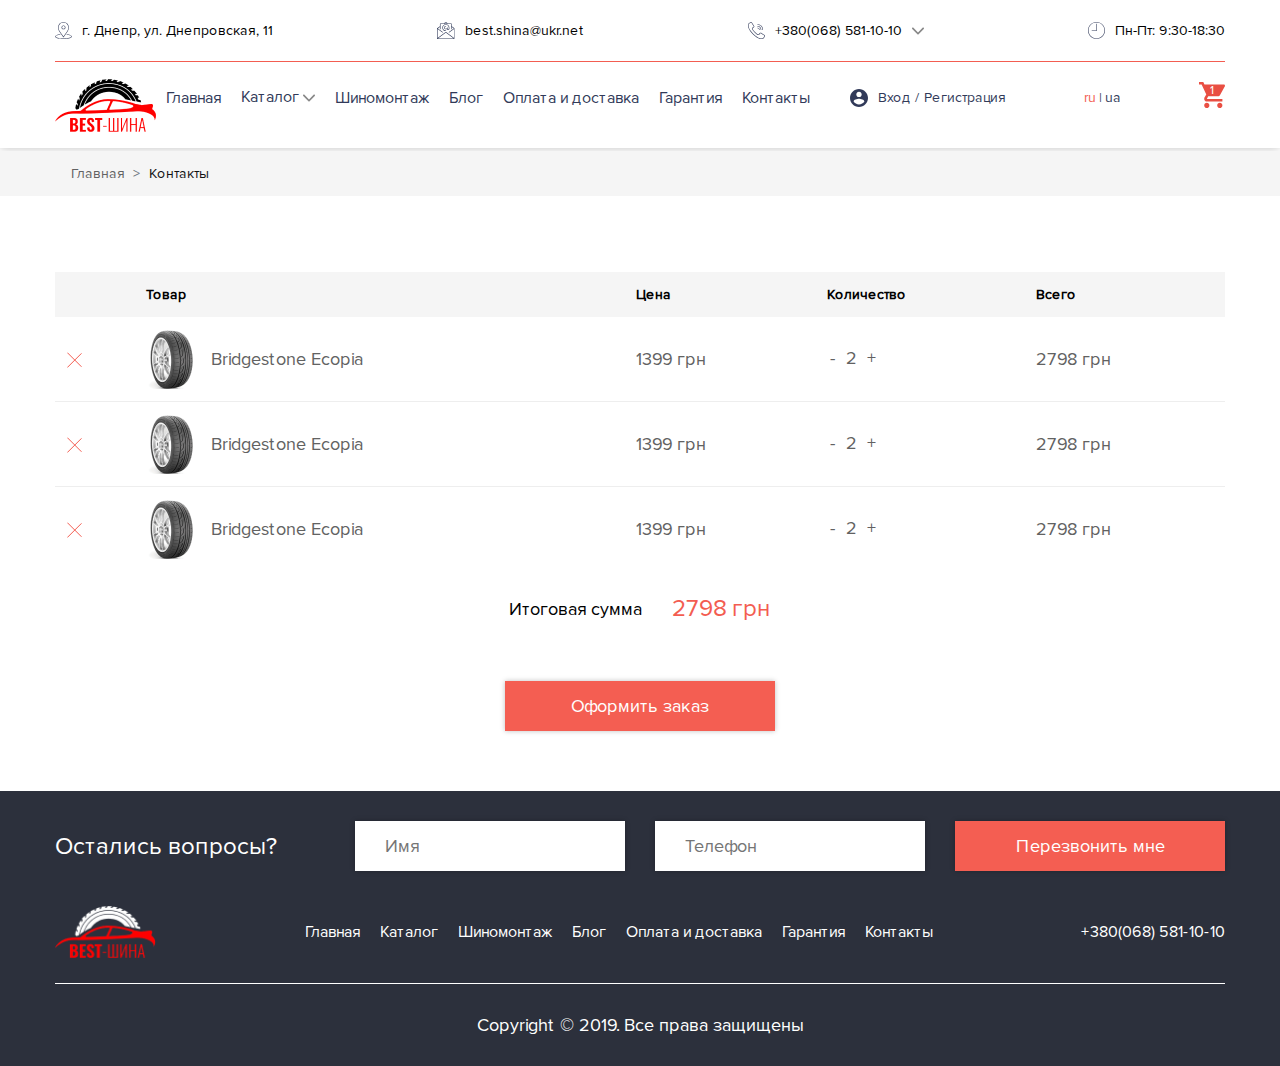
==== basket.html @ 65efb2e1 "basket" ====
<!DOCTYPE html>
<html lang="en">
<head>
    <meta charset="UTF-8">
    <meta name="viewport" content="width=device-width, initial-scale=1.0">
    <meta http-equiv="X-UA-Compatible" content="ie=edge">
    <title>Shinomontaj</title>
    <link rel="stylesheet" href="libs/bootstrap-4.2.1/css/bootstrap-reboot.min.css">
    <link rel="stylesheet" href="libs/bootstrap-4.2.1/css/bootstrap-grid.min.css">
    <link rel="stylesheet" href="libs/bootstrap-4.2.1/css/bootstrap.min.css">
    <link rel="stylesheet" href="css/fonts.css">
    <link rel="stylesheet" href="css/main.css">
</head>
<body>
    
    <header class="header">
        <div class="wrapper">
            <div class="header_container">
                <div class="header_container_upper">
                    <a class="header_container_upper_box tablet_hidden">
                        <img src="img/Иконки/placeholder.svg" alt="" class="header_container_upper_box_icon">
                        <p class="header_container_upper_box_text">г. Днепр, ул. Днепровская, 11</p>
                    </a>
                    <a class="header_container_upper_box">
                        <img src="img/Иконки/email.svg" alt="" class="header_container_upper_box_icon">
                        <p class="header_container_upper_box_text">best.shina@ukr.net</p>
                    </a>
                    <div class="header_container_upper_box">
                        <a class="header_container_upper_box_link">
                            <img src="img/Иконки/phone.svg" alt="" class="header_container_upper_box_icon">
                            <p class="header_container_upper_box_text">+380(068) 581-10-10</p>
                        </a>
                        <svg class="header_container_upper_box_arrow" width="12" height="8" viewBox="0 0 12 8" fill="none" xmlns="http://www.w3.org/2000/svg">
                            <path d="M5.40594 7.17441L0.246289 2.0146C-0.0820971 1.68638 -0.0820971 1.15421 0.246289 0.826148C0.574382 0.498054 1.10652 0.498054 1.43458 0.826148L6.00009 5.39178L10.5654 0.826281C10.8937 0.498187 11.4257 0.498187 11.7538 0.826281C12.0821 1.15437 12.0821 1.68651 11.7538 2.01474L6.5941 7.17454C6.42997 7.33859 6.2151 7.42052 6.00011 7.42052C5.78502 7.42052 5.56998 7.33843 5.40594 7.17441Z" fill="#888888"/>
                        </svg>
                        <div class="header_container_upper_box_dropdown">
                            <a class="header_container_upper_box_dropdown_item">+380(068) 581-10-10</a>
                        </div>
                    </div>
                    <a class="header_container_upper_box  tablet_hidden">
                        <img src="img/Иконки/time.svg" alt="" class="header_container_upper_box_icon">
                        <p class="header_container_upper_box_text">Пн-Пт: 9:30-18:30</p>
                    </a>
                </div>
                <div class="header_container_lower">
                    <div class="head-wrap">
                        <a href="/" class="header_container_lower_logo">
                            <img src="img/Лого/2.png" alt="" class="header_container_lower_link_logo_item">
                        </a>
                        <a href="#" class="header_container_lower_link">Главная</a>
                        <div class="header_container_lower_box relative_link">
                            <a href="#" class="header_container_lower_box_link">
                                Каталог
                                <svg class="header_container_lowew_box_arrow" width="12" height="8" viewBox="0 0 12 8" fill="none" xmlns="http://www.w3.org/2000/svg">
                                    <path d="M5.40594 7.17441L0.246289 2.0146C-0.0820971 1.68638 -0.0820971 1.15421 0.246289 0.826148C0.574382 0.498054 1.10652 0.498054 1.43458 0.826148L6.00009 5.39178L10.5654 0.826281C10.8937 0.498187 11.4257 0.498187 11.7538 0.826281C12.0821 1.15437 12.0821 1.68651 11.7538 2.01474L6.5941 7.17454C6.42997 7.33859 6.2151 7.42052 6.00011 7.42052C5.78502 7.42052 5.56998 7.33843 5.40594 7.17441Z" fill="#888888"/>
                                </svg>
                            </a>
                            
                            <div class="drowdown">
                                <a href="#" class="drowdown_item">Каталог 1</a>
                                <a href="#" class="drowdown_item">Каталог 2</a>
                            </div>
                        </div>
                        <a href="" class="header_container_lower_link">Шиномонтаж </a>
                        <a href="" class="header_container_lower_link">Блог</a>
                        <a href="" class="header_container_lower_link">Оплата и доставка </a>
                        <a href="" class="header_container_lower_link">Гарантия</a>
                        <a href="" class="header_container_lower_link">Контакты</a>
                        <div class="header_container_lower_auth">
                            <img src="img/Иконки/account.svg" alt="" class="header_container_lower_auth_icon">
                            <a href="#" class="header_container_lower_auth_link">Вход</a>
                            <span class="header_container_lower_auth_span">/</span>
                            <a href="#" class="header_container_lower_auth_link">Регистрация</a>
                        </div>
                    </div>
                    <div class="head-wrap head-wrap_lang">
                        <a href="#" class="header_container_lower_lang active">ru</a>
                        <span class="header_container_lower_span">|</span>
                        <a href="#" class="header_container_lower_lang">ua</a>
                    </div>
                    <a href="#" class="header_container_lower_basket">
                        <img src="img/Иконки/shopping-cart.svg" alt="" class="header_container_lower_basket_icon">
                        <p class="header_container_lower_basket_count">1</p>
                    </a>
                    <img src="img/Иконки/menu.png" alt="" class="header_container_lower_menu">
                </div>
            </div>
        </div>
    </header>


    <main id="basketPage">
            <section class="pagePath">
                    <div class="wrapper">
                        <nav aria-label="breadcrumb">
                            <ol class="breadcrumb">
                                <li class="breadcrumb-item"><a href="#">Главная</a></li>
                                <li class="breadcrumb-item active" aria-current="page">Контакты</li>
                            </ol>
                        </nav>
                    </div>
                </section>
        <section class="basket_section">
            <div class="wrapper">
                    <table class="table">
                    <thead>
                        <tr>
                            <th scope="col"></th>
                            <th scope="col">Товар</th>
                            <th scope="col">Цена</th>
                            <th scope="col">Количество</th>
                            <th scope="col">Всего</th>
                        </tr>
                    </thead>
                    <tbody>
                        <tr>
                            <th>
                                <svg class="removeGood" width="15" height="16" viewBox="0 0 15 16" fill="none" xmlns="http://www.w3.org/2000/svg">
                                <line x1="0.353553" y1="0.646447" x2="14.4957" y2="14.7886" stroke="#F35D51"/>
                                <line x1="14.4961" y1="1.35355" x2="0.353996" y2="15.4957" stroke="#F35D51"/>
                                </svg>
                            </th>
                            <td>
                                <div class="goodName">
                                    <img src="img/wheel.png" alt="" class="goodName_img">
                                    <p>Bridgestone Ecopia</p>
                                </div>
                            </td>
                            <td>1399 грн</td>
                            <td>
                                <div class="countGood">
                                    <span class="minusCount">-</span>
                                    <span>2</span>
                                    <span class="plusCount">+</span>
                                </div>
                            </td>
                            <td>2798 грн</td>
                        </tr>
                        <tr>
                            <th>
                                <svg class="removeGood" width="15" height="16" viewBox="0 0 15 16" fill="none" xmlns="http://www.w3.org/2000/svg">
                                <line x1="0.353553" y1="0.646447" x2="14.4957" y2="14.7886" stroke="#F35D51"/>
                                <line x1="14.4961" y1="1.35355" x2="0.353996" y2="15.4957" stroke="#F35D51"/>
                                </svg>
                            </th>
                            <td>
                                <div class="goodName">
                                    <img src="img/wheel.png" alt="" class="goodName_img">
                                    <p>Bridgestone Ecopia</p>
                                </div>
                            </td>
                            <td>1399 грн</td>
                            <td>
                                <div class="countGood">
                                    <span class="minusCount">-</span>
                                    <span>2</span>
                                    <span class="plusCount">+</span>
                                </div>
                            </td>
                            <td>2798 грн</td>
                        </tr>
                        <tr>
                            <th>
                                <svg class="removeGood" width="15" height="16" viewBox="0 0 15 16" fill="none" xmlns="http://www.w3.org/2000/svg">
                                <line x1="0.353553" y1="0.646447" x2="14.4957" y2="14.7886" stroke="#F35D51"/>
                                <line x1="14.4961" y1="1.35355" x2="0.353996" y2="15.4957" stroke="#F35D51"/>
                                </svg>
                            </th>
                            <td>
                                <div class="goodName">
                                    <img src="img/wheel.png" alt="" class="goodName_img">
                                    <p>Bridgestone Ecopia</p>
                                </div>
                            </td>
                            <td>1399 грн</td>
                            <td>
                                <div class="countGood">
                                    <span class="minusCount">-</span>
                                    <span>2</span>
                                    <span class="plusCount">+</span>
                                </div>
                            </td>
                            <td>2798 грн</td>
                        </tr>
                    </tbody>
                    </table>
                <div class="basket_section_total">
                    <p class="basket_section_total_text">Итоговая сумма</p>
                    <p class="basket_section_total_count">2798 грн</p>
                </div>
                <button class="basket_section_button">Оформить заказ</button>
            </div>
        </section>
    </main>




<footer class="footer">
        <div class="wrapper">
            <form class="footer_grid row">
                <div class="footer_grid_item col-12 col-md-6 col-lg-3">
                        <p class=" footer_grid_item_text">Остались вопросы?</p>
                </div>
                <div class="footer_grid_item col-12 col-md-6 col-lg-3">
                        <input type="text" class=" footer_grid_item_input" placeholder="Имя">
                </div>
                <div class="footer_grid_item col-12 col-md-6 col-lg-3">
                        <input type="text" class=" footer_grid_item_input" placeholder="Телефон">
                </div>
                <div class="footer_grid_item col-12 col-md-6 col-lg-3">
                        <button type="submit" class=" footer_grid_item_btn">Перезвонить мне</button>
                </div>
            </form>
            <div class="footer_nav">
                <a href="/" class="footer_nav_logo">
                    <img src="img/Лого/3.png" alt="" class="footer_nav_logo_icon">
                </a>
                <div class="footer_nav_list">
                    <a href="" class="footer_nav_list_item">Главная</a>
                    <a href="" class="footer_nav_list_item">Каталог</a>
                    <a href="" class="footer_nav_list_item">Шиномонтаж </a>
                    <a href="" class="footer_nav_list_item">Блог</a>
                    <a href="" class="footer_nav_list_item">Оплата и доставка </a>
                    <a href="" class="footer_nav_list_item">Гарантия</a>
                    <a href="" class="footer_nav_list_item">Контакты</a>
                </div>
                <a href="#" class="footer_nav_tel">+380(068) 581-10-10</a>
            </div>
            <p class="footer_copyright">Copyright © 2019. Все права защищены</p>
        </div>
    </footer>
    <script src="libs/jquery-3.3.1/jquery.min.js"></script>
    <script src="libs/bootstrap-4.2.1/js/bootstrap.bundle.min.js"></script>
    <script src="libs/bootstrap-4.2.1/js/bootstrap.min.js"></script>
    <script src="js/main.js"></script>
    </body>
    </html>
---- css/fonts.css ----
@font-face {
    font-family: "Proxima Nova";
    src: url("../fonts/ProximaNova-Regular.ttf") format("truetype");
    font-style: normal;
    font-weight: normal;
}

@font-face {
    font-family: "Proxima Nova Light";
    src: url("../fonts/ProximaNova-Light.ttf") format("truetype");
    font-style: normal;
    font-weight: normal;
}

@font-face {
    font-family: "Proxima Nova Semibold";
    src: url("../fonts/ProximaNova-Semibold.ttf") format("truetype");
    font-style: normal;
    font-weight: normal;
}

@font-face {
    font-family: "Proxima Nova Bold";
    src: url("../fonts/ProximaNova-Bold.ttf") format("truetype");
    font-style: normal;
    font-weight: normal;
}

@font-face {
    font-family: "Proxima Nova ExtraBold";
    src: url("../fonts/ProximaNova-Extrabld.ttf") format("truetype");
    font-style: normal;
    font-weight: normal;
}
---- css/main.css ----
html,
body {
  font-family: "Proxima Nova";
  margin: 0;
  padding: 0;
  overflow-x: hidden;
}

h1,
h2,
h3,
h4,
h5,
h6,
ul,
li,
a,
div,
p {
  margin: 0;
  padding: 0;
  font-family: "Proxima Nova";
  font-size: 14px;
  color: #000;
  font-weight: normal;
  list-style: none;
  text-decoration: none;
}

.wrapper {
  max-width: 1200px;
  margin: 0 auto;
  padding: 0 15px;
  -webkit-box-sizing: border-box;
          box-sizing: border-box;
}

a {
  cursor: pointer;
}

* {
  outline: none;
}

header.header {
  -webkit-box-shadow: 0px 0px 10px rgba(0, 0, 0, 0.25);
          box-shadow: 0px 0px 10px rgba(0, 0, 0, 0.25);
}

header.header .header_container_upper {
  display: -webkit-box;
  display: -ms-flexbox;
  display: flex;
  width: 100%;
  -webkit-box-align: center;
      -ms-flex-align: center;
          align-items: center;
  -webkit-box-pack: justify;
      -ms-flex-pack: justify;
          justify-content: space-between;
  padding: 15px 0;
  border-bottom: 0.5px solid #F35D51;
}

header.header .header_container_upper_box {
  display: -webkit-box;
  display: -ms-flexbox;
  display: flex;
  background: transparent;
  -webkit-box-align: center;
      -ms-flex-align: center;
          align-items: center;
  position: relative;
  padding: 5px 0;
}

header.header .header_container_upper_box_icon {
  margin-right: 10px;
}

header.header .header_container_upper_box_arrow {
  margin-left: 10px;
  cursor: pointer;
}

header.header .header_container_upper_box_link {
  display: -webkit-box;
  display: -ms-flexbox;
  display: flex;
  -webkit-box-align: center;
      -ms-flex-align: center;
          align-items: center;
}

header.header .header_container_upper_box_dropdown {
  position: absolute;
  top: 100%;
  left: 0;
  padding: 10px;
  -webkit-box-sizing: border-box;
          box-sizing: border-box;
  background: #fff;
  border-radius: 3px;
  border: 1px solid #ccc;
  opacity: 0;
  visibility: hidden;
  min-width: 200px;
  z-index: 99;
}

header.header .header_container_upper_box_dropdown.active {
  opacity: 1;
  visibility: visible;
  -webkit-transition: all .4s ease-out;
  transition: all .4s ease-out;
}

header.header .header_container_upper_box_dropdown_item {
  margin-left: 25px;
  font-family: "Proxima Nova";
  line-height: normal;
  font-size: 16px;
  color: #313A59;
}

header.header .header_container_lower {
  display: -webkit-box;
  display: -ms-flexbox;
  display: flex;
  -webkit-box-pack: justify;
      -ms-flex-pack: justify;
          justify-content: space-between;
  -webkit-box-align: center;
      -ms-flex-align: center;
          align-items: center;
}

header.header .header_container_lower .header_container_lower_menu {
  display: none;
}

header.header .header_container_lower .head-wrap {
  display: -webkit-box;
  display: -ms-flexbox;
  display: flex;
  -webkit-box-align: center;
      -ms-flex-align: center;
          align-items: center;
}

header.header .header_container_lower .head-wrap_lang {
  margin: 25px 0 40px 0;
}

header.header .header_container_lower_box {
  padding: 25px 10px 40px 10px;
  -webkit-transition: all .2s ease-out;
  transition: all .2s ease-out;
}

header.header .header_container_lower_box:hover {
  background: #F35D51;
}

header.header .header_container_lower_box:hover .header_container_lower_box_link {
  text-decoration: none;
  color: #fff;
}

header.header .header_container_lower_box:hover .header_container_lowew_box_arrow path {
  fill: #fff;
}

header.header .header_container_lower_box_link {
  font-family: "Proxima Nova";
  line-height: normal;
  font-size: 16px;
  height: 100%;
  color: #313A59;
  -webkit-transition: all .2s ease-out;
  transition: all .2s ease-out;
}

header.header .header_container_lower_box_arrow {
  -webkit-transition: all .2s ease-out;
  transition: all .2s ease-out;
}

header.header .header_container_lower_box.relative_link {
  position: relative;
}

header.header .header_container_lower_box .drowdown {
  position: absolute;
  top: 50px;
  left: 0;
  padding: 10px;
  -webkit-box-sizing: border-box;
          box-sizing: border-box;
  background: #fff;
  border-radius: 3px;
  border: 1px solid #ccc;
  opacity: 0;
  visibility: hidden;
  min-width: 100px;
  z-index: 999;
}

header.header .header_container_lower_box .drowdown.active {
  opacity: 1;
  visibility: visible;
  -webkit-transition: all .4s ease-out;
  transition: all .4s ease-out;
}

header.header .header_container_lower_box .drowdown_item {
  font-family: "Proxima Nova";
  line-height: normal;
  font-size: 16px;
  color: #313A59;
}

header.header .header_container_lower_link {
  padding: 25px 10px 40px 10px;
  font-family: "Proxima Nova";
  line-height: normal;
  font-size: 16px;
  -webkit-transition: all .2s ease-out;
  transition: all .2s ease-out;
  color: #313A59;
}

header.header .header_container_lower_link:hover {
  background: #F35D51;
  text-decoration: none;
  color: #fff;
}

header.header .header_container_lower_auth {
  margin: 25px 0 40px 0;
  margin-left: 30px;
  display: -webkit-box;
  display: -ms-flexbox;
  display: flex;
  -webkit-box-align: center;
      -ms-flex-align: center;
          align-items: center;
}

header.header .header_container_lower_auth_icon {
  margin-right: 10px;
}

header.header .header_container_lower_auth_link {
  font-family: "Proxima Nova";
  line-height: normal;
  font-size: 14px;
  color: #313A59;
}

header.header .header_container_lower_auth_span {
  font-family: "Proxima Nova";
  line-height: normal;
  font-size: 14px;
  margin: 0 5px;
  color: #313A59;
}

header.header .header_container_lower_lang {
  font-family: "Proxima Nova";
  line-height: normal;
  font-size: 14px;
  color: #313A59;
}

header.header .header_container_lower_lang.active {
  color: #F35D51;
}

header.header .header_container_lower_span {
  font-family: "Proxima Nova";
  line-height: normal;
  font-size: 14px;
  margin: 0 3px;
  color: #313A59;
}

header.header .header_container_lower_basket {
  margin: 20px 0 40px 0;
  position: relative;
}

header.header .header_container_lower_basket_count {
  position: absolute;
  top: 1px;
  left: 50%;
  -webkit-transform: translateX(-50%);
          transform: translateX(-50%);
  font-family: "Proxima Nova";
  line-height: normal;
  font-size: 12px;
  color: #FFFFFF;
}

footer.footer {
  background: #2C303C;
}

footer.footer .footer_grid {
  padding: 30px 0 10px 0;
}

footer.footer .footer_grid_item {
  display: -webkit-box;
  display: -ms-flexbox;
  display: flex;
  -webkit-box-align: center;
      -ms-flex-align: center;
          align-items: center;
  margin-bottom: 20px;
}

footer.footer .footer_grid_item_text {
  font-family: "Proxima Nova";
  line-height: normal;
  font-size: 24px;
  color: #FFFFFF;
}

footer.footer .footer_grid_item_input {
  font-family: "Proxima Nova";
  line-height: normal;
  font-size: 18px;
  padding: 14px 30px;
  color: #888888;
  -webkit-box-sizing: border-box;
          box-sizing: border-box;
  background: #FFFFFF;
  -webkit-box-shadow: 0px 0px 5px rgba(0, 0, 0, 0.25);
          box-shadow: 0px 0px 5px rgba(0, 0, 0, 0.25);
  border: none;
  width: 100%;
}

footer.footer .footer_grid_item_btn {
  font-family: "Proxima Nova";
  line-height: normal;
  font-size: 18px;
  text-align: center;
  padding: 14px 30px;
  -webkit-box-sizing: border-box;
          box-sizing: border-box;
  color: #FFFFFF;
  background: #F45E52;
  -webkit-box-shadow: 0px 0px 5px rgba(0, 0, 0, 0.25);
          box-shadow: 0px 0px 5px rgba(0, 0, 0, 0.25);
  border: none;
  cursor: pointer;
  width: 100%;
}

footer.footer .footer_nav {
  display: -webkit-box;
  display: -ms-flexbox;
  display: flex;
  -webkit-box-align: center;
      -ms-flex-align: center;
          align-items: center;
  -webkit-box-pack: justify;
      -ms-flex-pack: justify;
          justify-content: space-between;
  width: 100%;
  padding-top: 5px;
  padding-bottom: 25px;
  border-bottom: 0.5px solid #FFFFFF;
  -ms-flex-wrap: wrap;
      flex-wrap: wrap;
}

footer.footer .footer_nav_logo_icon {
  max-width: 101px;
  width: 100%;
}

footer.footer .footer_nav_list {
  display: -webkit-box;
  display: -ms-flexbox;
  display: flex;
  -webkit-box-align: center;
      -ms-flex-align: center;
          align-items: center;
}

footer.footer .footer_nav_list_item {
  font-family: "Proxima Nova";
  line-height: normal;
  font-size: 16px;
  margin: 0 10px;
  color: #FFFFFF;
}

footer.footer .footer_nav_tel {
  font-family: "Proxima Nova";
  line-height: normal;
  font-size: 16px;
  color: #FFFFFF;
}

footer.footer .footer_copyright {
  padding: 30px 0;
  font-family: "Proxima Nova";
  line-height: normal;
  font-size: 18px;
  text-align: center;
  color: #FFFFFF;
}

section.pagePath {
  background: #F5F5F5;
  margin-top: 3px;
}

section.pagePath .breadcrumb {
  background: transparent;
}

section.pagePath .breadcrumb-item a {
  font-family: "Proxima Nova";
  line-height: normal;
  font-size: 14px;
  color: #626262;
}

section.pagePath .breadcrumb-item a:hover {
  text-decoration: none;
  color: #626262;
}

section.pagePath .breadcrumb .breadcrumb-item.active {
  color: #111;
}

section.pagePath .breadcrumb .breadcrumb-item + .breadcrumb-item::before {
  content: '>';
}

section.garantySection {
  padding: 60px 0;
}

section.garantySection .garanty_container_title {
  font-family: "Proxima Nova";
  line-height: normal;
  font-size: 36px;
  text-align: center;
  text-align: center;
  color: #313A59;
  margin-bottom: 30px;
}

section.garantySection .garanty_container_text {
  font-family: "Proxima Nova";
  line-height: normal;
  font-size: 18px;
  color: #626262;
  margin-bottom: 50px;
}

section.garantySection .garanty_container_subtitle {
  font-family: "Proxima Nova";
  line-height: normal;
  font-size: 24px;
  text-align: center;
  text-align: center;
  color: #313A59;
  max-width: 1100px;
  margin-bottom: 25px;
}

section.garantySection .garanty_container_grid_item {
  display: -webkit-box;
  display: -ms-flexbox;
  display: flex;
  -webkit-box-orient: vertical;
  -webkit-box-direction: normal;
      -ms-flex-direction: column;
          flex-direction: column;
  -webkit-box-align: center;
      -ms-flex-align: center;
          align-items: center;
  padding-top: 10px;
  padding-bottom: 10px;
  -webkit-transition: all .2s ease-out;
  transition: all .2s ease-out;
}

section.garantySection .garanty_container_grid_item_icon {
  margin-bottom: 30px;
}

section.garantySection .garanty_container_grid_item_icon path {
  -webkit-transition: all .2s ease-out;
  transition: all .2s ease-out;
}

section.garantySection .garanty_container_grid_item_text {
  line-height: normal;
  font-size: 18px;
  text-align: center;
  color: #313A59;
}

section.garantySection .garanty_container_grid_item:hover {
  -webkit-box-shadow: 0px 0px 10px rgba(0, 0, 0, 0.25);
          box-shadow: 0px 0px 10px rgba(0, 0, 0, 0.25);
}

section.garantySection .garanty_container_grid_item:hover .garanty_container_grid_item_icon path {
  fill: #F35D51;
}

section.blogSection {
  padding: 60px 0;
}

section.blogSection .blogSection_title {
  font-family: "Proxima Nova";
  line-height: normal;
  font-size: 36px;
  text-align: center;
  margin-bottom: 60px;
  color: #313A59;
}

section.blogSection .blog_container_box {
  display: -webkit-box;
  display: -ms-flexbox;
  display: flex;
  -webkit-box-align: center;
      -ms-flex-align: center;
          align-items: center;
  margin-bottom: 30px;
}

section.blogSection .blog_container_box:hover .blog_container_box_item {
  -webkit-box-shadow: 0px 0px 10px rgba(0, 0, 0, 0.25);
          box-shadow: 0px 0px 10px rgba(0, 0, 0, 0.25);
}

section.blogSection .blog_container_box_img {
  width: 45%;
}

section.blogSection .blog_container_box_item {
  padding-left: 30px;
  padding-right: 30px;
  min-height: 100%;
  display: -webkit-box;
  display: -ms-flexbox;
  display: flex;
  -webkit-box-orient: vertical;
  -webkit-box-direction: normal;
      -ms-flex-direction: column;
          flex-direction: column;
  -webkit-box-align: center;
      -ms-flex-align: center;
          align-items: center;
  -webkit-box-pack: center;
      -ms-flex-pack: center;
          justify-content: center;
  -webkit-transition: all .3s ease-out;
  transition: all .3s ease-out;
}

section.blogSection .blog_container_box_item_title {
  font-family: "Proxima Nova";
  line-height: normal;
  font-size: 18px;
  margin-bottom: 10px;
  color: #313A59;
}

section.blogSection .blog_container_box_item_text {
  font-family: "Proxima Nova";
  line-height: normal;
  font-size: 14px;
  color: #626262;
}

section.blogSection .blog_pagination {
  width: 100%;
  display: -webkit-box;
  display: -ms-flexbox;
  display: flex;
  -webkit-box-pack: center;
      -ms-flex-pack: center;
          justify-content: center;
}

section.blogSection .blog_pagination_item {
  font-family: "Proxima Nova";
  line-height: normal;
  font-size: 18px;
  margin: 0 2px;
  color: #313A59;
}

section.blogSection .blog_pagination_item.currentPage {
  font-family: "Proxima Nova Semibold";
}

section.shin_advantages {
  padding: 60px 0;
}

section.shin_advantages .advantages_title {
  font-family: "Proxima Nova";
  line-height: normal;
  font-size: 36px;
  text-align: center;
  color: #313A59;
  max-width: 900px;
  width: 100%;
  margin: 0 auto;
  margin-bottom: 30px;
}

section.shin_advantages .advantages_container_box {
  -webkit-transition: all .3s ease-out;
  transition: all .3s ease-out;
  padding: 0;
  border-radius: 0px 38px 0px 0px;
}

section.shin_advantages .advantages_container_box:hover {
  -webkit-box-shadow: 0px 0px 10px rgba(0, 0, 0, 0.25);
          box-shadow: 0px 0px 10px rgba(0, 0, 0, 0.25);
  border-radius: 0px 38px 0px 0px;
}

section.shin_advantages .advantages_container_box:hover .advantages_container_box_item {
  background: #F35D51;
  border-radius: 0px 38px 0px 0px;
}

section.shin_advantages .advantages_container_box:hover .advantages_container_box_icon path {
  fill: #fff;
}

section.shin_advantages .advantages_container_box_item {
  width: 100%;
  display: -webkit-box;
  display: -ms-flexbox;
  display: flex;
  -webkit-box-pack: center;
      -ms-flex-pack: center;
          justify-content: center;
  padding: 10px 15px;
  -webkit-box-sizing: border-box;
          box-sizing: border-box;
  border-radius: 0px 38px 0px 0px;
  -webkit-transition: all .3s ease-out;
  transition: all .3s ease-out;
}

section.shin_advantages .advantages_container_box_icon {
  width: 68px;
}

section.shin_advantages .advantages_container_box_icon path {
  -webkit-transition: all .1s ease-in-out;
  transition: all .1s ease-in-out;
}

section.shin_advantages .advantages_container_box_text {
  width: 100%;
  display: -webkit-box;
  display: -ms-flexbox;
  display: flex;
  -webkit-box-pack: center;
      -ms-flex-pack: center;
          justify-content: center;
  padding: 20px 15px 30px 15px;
  -webkit-box-sizing: border-box;
          box-sizing: border-box;
}

section.shin_advantages .advantages_container_box_text p {
  text-align: center;
  font-family: "Proxima Nova";
  line-height: normal;
  font-size: 24px;
  text-align: center;
  color: #626262;
}

section.note_form {
  padding: 60px 0 40px;
  background-size: cover;
  background-repeat: no-repeat;
  background-position: center;
}

section.note_form .note_form_title {
  font-family: "Proxima Nova";
  line-height: normal;
  font-size: 36px;
  text-align: center;
  margin-bottom: 30px;
  color: #FFFFFF;
}

section.note_form .note_form_container_item {
  font-family: "Proxima Nova";
  line-height: normal;
  font-size: 18px;
  padding: 14px 30px;
  -webkit-box-sizing: border-box;
          box-sizing: border-box;
  width: 100%;
  margin-bottom: 20px;
  color: #888888;
}

section.note_form .note_form_container_item_input {
  outline: none;
  border: none;
}

section.note_form .note_form_container_item_btn {
  color: #FFFFFF;
  background: #F45E52;
  -webkit-box-shadow: 0px 0px 5px rgba(0, 0, 0, 0.25);
          box-shadow: 0px 0px 5px rgba(0, 0, 0, 0.25);
  border: none;
  cursor: pointer;
}

section.price_section {
  padding: 60px 0;
}

section.price_section .price_title {
  font-family: "Proxima Nova";
  line-height: normal;
  font-size: 36px;
  text-align: center;
  margin-bottom: 15px;
  color: #313A59;
}

section.price_section .price_subtitle {
  font-family: "Proxima Nova";
  line-height: normal;
  font-size: 24px;
  text-align: center;
  margin-bottom: 30px;
  color: #626262;
}

section.price_section .price_container_item {
  cursor: pointer;
  margin-bottom: 30px;
}

section.price_section .price_container_item:hover .price_container_item_table {
  -webkit-box-shadow: 0px 0px 10px rgba(0, 0, 0, 0.25);
          box-shadow: 0px 0px 10px rgba(0, 0, 0, 0.25);
}

section.price_section .price_container_item_header {
  padding: 10px 15px;
  width: 100%;
  background: #313A59;
}

section.price_section .price_container_item_header_text {
  font-family: "Proxima Nova";
  line-height: normal;
  font-size: 18px;
  text-align: center;
  color: #FFFFFF;
}

section.price_section .price_container_item .table td, section.price_section .price_container_item .table th {
  border: none;
  padding: 0 30px;
}

section.price_section .price_container_item_table {
  padding: 10px 15px;
  -webkit-transition: all .3s ease-out;
  transition: all .3s ease-out;
}

section.price_section .price_container_item_table thead {
  background: #F5F5F5;
}

section.price_section .price_container_item_table thead th {
  padding: 10px 30px !important;
}

section.price_section .price_container_item_table th, section.price_section .price_container_item_table td {
  font-family: "Proxima Nova";
  line-height: 33px;
  font-size: 15px;
  color: #626262;
}

section.price_section .price_container_desc {
  font-family: "Proxima Nova";
  line-height: normal;
  font-size: 18px;
  color: #313A59;
}

section.price_section .price_container_item .table .al-right {
  text-align: right;
}

section.post_section {
  padding: 60px 0;
}

section.post_section .post_title {
  font-family: "Proxima Nova";
  line-height: normal;
  font-size: 36px;
  text-align: center;
  margin-bottom: 50px;
  color: #313A59;
}

section.post_section .post_icons {
  -ms-flex-pack: distribute;
      justify-content: space-around;
}

section.post_section .post_icons_item {
  margin-bottom: 20px;
}

section.post_section .post_icons_item_image {
  width: 100%;
}

section.post_section .post_container {
  margin-bottom: 30px;
}

section.post_section .post_container_title {
  font-family: "Proxima Nova";
  line-height: normal;
  font-size: 24px;
  margin-bottom: 5px;
  color: #313A59;
}

section.post_section .post_container_subtitle {
  font-family: "Proxima Nova";
  line-height: normal;
  font-size: 19px;
  margin-bottom: 5px;
  color: #313A59;
}

section.post_section .post_container_text {
  font-family: "Proxima Nova";
  line-height: normal;
  font-size: 16px;
  color: #313A59;
}

section.post_section .post_container_list {
  display: -webkit-box;
  display: -ms-flexbox;
  display: flex;
  -webkit-box-orient: vertical;
  -webkit-box-direction: normal;
      -ms-flex-direction: column;
          flex-direction: column;
  margin: 10px 0;
}

section.post_section .post_container_list_item {
  position: relative;
  margin: 10px 0;
  font-family: "Proxima Nova";
  line-height: normal;
  font-size: 16px;
  margin-left: 30px;
  color: #313A59;
}

section.post_section .post_container_list_item::before {
  content: '';
  position: absolute;
  top: 3px;
  left: -30px;
  width: 12px;
  height: 12px;
  border-radius: 100%;
  background: #E16359;
}

section.basket_section {
  padding: 60px 0;
  overflow: auto;
}

section.basket_section .table td, section.basket_section .table th {
  border: none;
}

section.basket_section .table thead {
  background: #F5F5F5;
}

section.basket_section .table thead tr th {
  border: none;
}

section.basket_section .table tbody tr {
  border-bottom: 1px solid #eee;
}

section.basket_section .table tbody tr:last-child {
  border: none;
}

section.basket_section .table tbody tr th {
  vertical-align: middle;
  font-family: "Proxima Nova";
  line-height: 33px;
  font-size: 18px;
  color: #626262;
}

section.basket_section .table tbody tr th .removeGood {
  cursor: pointer;
}

section.basket_section .table tbody tr td {
  vertical-align: middle;
  font-family: "Proxima Nova";
  line-height: 33px;
  font-size: 18px;
  color: #626262;
}

section.basket_section .table tbody tr td .goodName {
  display: -webkit-box;
  display: -ms-flexbox;
  display: flex;
  -webkit-box-align: center;
      -ms-flex-align: center;
          align-items: center;
}

section.basket_section .table tbody tr td .goodName_img {
  max-width: 50px;
  margin-right: 15px;
}

section.basket_section .table tbody tr td .goodName p {
  font-family: "Proxima Nova";
  line-height: 33px;
  font-size: 18px;
  color: #626262;
}

section.basket_section .table tbody tr td .countGood span {
  margin: 0 3px;
  font-family: "Proxima Nova";
  line-height: 33px;
  font-size: 18px;
  color: #626262;
}

section.basket_section .table tbody tr td .countGood span.minusCount {
  cursor: pointer;
}

section.basket_section .table tbody tr td .countGood span.plusCount {
  cursor: pointer;
}

section.basket_section .basket_section_total {
  display: -webkit-box;
  display: -ms-flexbox;
  display: flex;
  -webkit-box-align: center;
      -ms-flex-align: center;
          align-items: center;
  -webkit-box-pack: center;
      -ms-flex-pack: center;
          justify-content: center;
  width: 100%;
  margin-bottom: 50px;
}

section.basket_section .basket_section_total_text {
  font-family: "Proxima Nova";
  line-height: 33px;
  font-size: 18px;
  margin-right: 30px;
  color: #000000;
}

section.basket_section .basket_section_total_count {
  font-family: "Proxima Nova";
  line-height: 44px;
  font-size: 24px;
  color: #F35D51;
}

section.basket_section .basket_section_button {
  font-family: "Proxima Nova";
  line-height: normal;
  font-size: 18px;
  text-align: center;
  width: 270px;
  display: -webkit-box;
  display: -ms-flexbox;
  display: flex;
  -webkit-box-pack: center;
      -ms-flex-pack: center;
          justify-content: center;
  -webkit-box-align: center;
      -ms-flex-align: center;
          align-items: center;
  color: #FFFFFF;
  background: #F45E52;
  border: none;
  padding: 14px;
  -webkit-box-sizing: border-box;
          box-sizing: border-box;
  margin: 0 auto;
  cursor: pointer;
  -webkit-box-shadow: 0px 0px 5px rgba(0, 0, 0, 0.25);
          box-shadow: 0px 0px 5px rgba(0, 0, 0, 0.25);
}

@media screen and (max-width: 1100px) {
  header.header .header_container_lower_link {
    padding-left: 5px;
    padding-right: 5px;
  }
  header.header .header_container_lower_box {
    padding-left: 5px;
    padding-right: 5px;
  }
  header.header .header_container_lower_auth {
    margin-left: 5px;
    margin-right: 5px;
  }
}

@media screen and (max-width: 991px) {
  .header_container_lower_menu {
    display: block;
    width: 30px;
  }
  header.header .header_container_lower_link {
    display: none;
  }
  header.header .header_container_lower_box.relative_link {
    display: none;
  }
  header.header .header_container_lower_auth {
    margin: 0 5px;
    margin-left: 10vw;
  }
  header.header .header_container_lower_basket {
    margin: 0 5px;
  }
  header.header .header_container_lower .head-wrap_lang {
    margin: 0 5px;
  }
  header.header .header_container_lower {
    padding: 10px 0;
  }
  footer.footer .footer_nav_list_item {
    margin-bottom: 10px;
  }
  footer.footer .footer_nav_logo_icon {
    margin-bottom: 10px;
  }
}

@media screen and (max-width: 768px) {
  header.header .header_container_upper_box.tablet_hidden {
    display: none;
  }
  header.header .header_container_upper_box_dropdown {
    left: unset;
    right: 0;
  }
  section.shin_advantages .advantages_title {
    font-size: 24px;
  }
  section.shin_advantages .advantages_container_box_text p {
    font-size: 18px;
  }
}

@media screen and (max-width: 700px) {
  footer.footer .footer_nav_list {
    -ms-flex-wrap: wrap;
        flex-wrap: wrap;
  }
}

@media screen and (max-width: 500px) {
  header.header .header_container_lower_auth {
    margin-left: 5px;
  }
  section.blogSection .blog_container_box {
    -webkit-box-orient: vertical;
    -webkit-box-direction: normal;
        -ms-flex-direction: column;
            flex-direction: column;
  }
  section.blogSection .blog_container_box_img {
    width: 100%;
  }
  section.blogSection .blog_container_box_item {
    min-height: unset;
    padding: 0;
    margin-top: 20px;
    padding-bottom: 20px;
    border-bottom: 1px solid #eee;
  }
}

@media screen and (max-width: 425px) {
  section.garantySection .garanty_container_grid_item_text {
    font-size: 16px;
  }
  section.garantySection .garanty_container_subtitle {
    font-size: 20px;
  }
  footer.footer .footer_grid_item_input {
    font-size: 16px;
  }
  footer.footer .footer_grid_item_btn {
    font-size: 16px;
  }
  header.header .header_container_lower_auth_link {
    display: none;
  }
  header.header .header_container_lower_auth_span {
    display: none;
  }
  header.header .header_container_lower_auth {
    margin-left: 10vw;
  }
  header.header .header_container_lower_link_logo_item {
    width: 70px;
  }
  header.header .header_container_upper_box_icon {
    margin-right: 5px;
  }
  header.header .header_container_upper_box_text {
    font-size: 12px;
  }
  header.header .header_container_upper_box_dropdown_item {
    font-size: 12px;
    text-align: right;
  }
}
/*# sourceMappingURL=main.css.map */
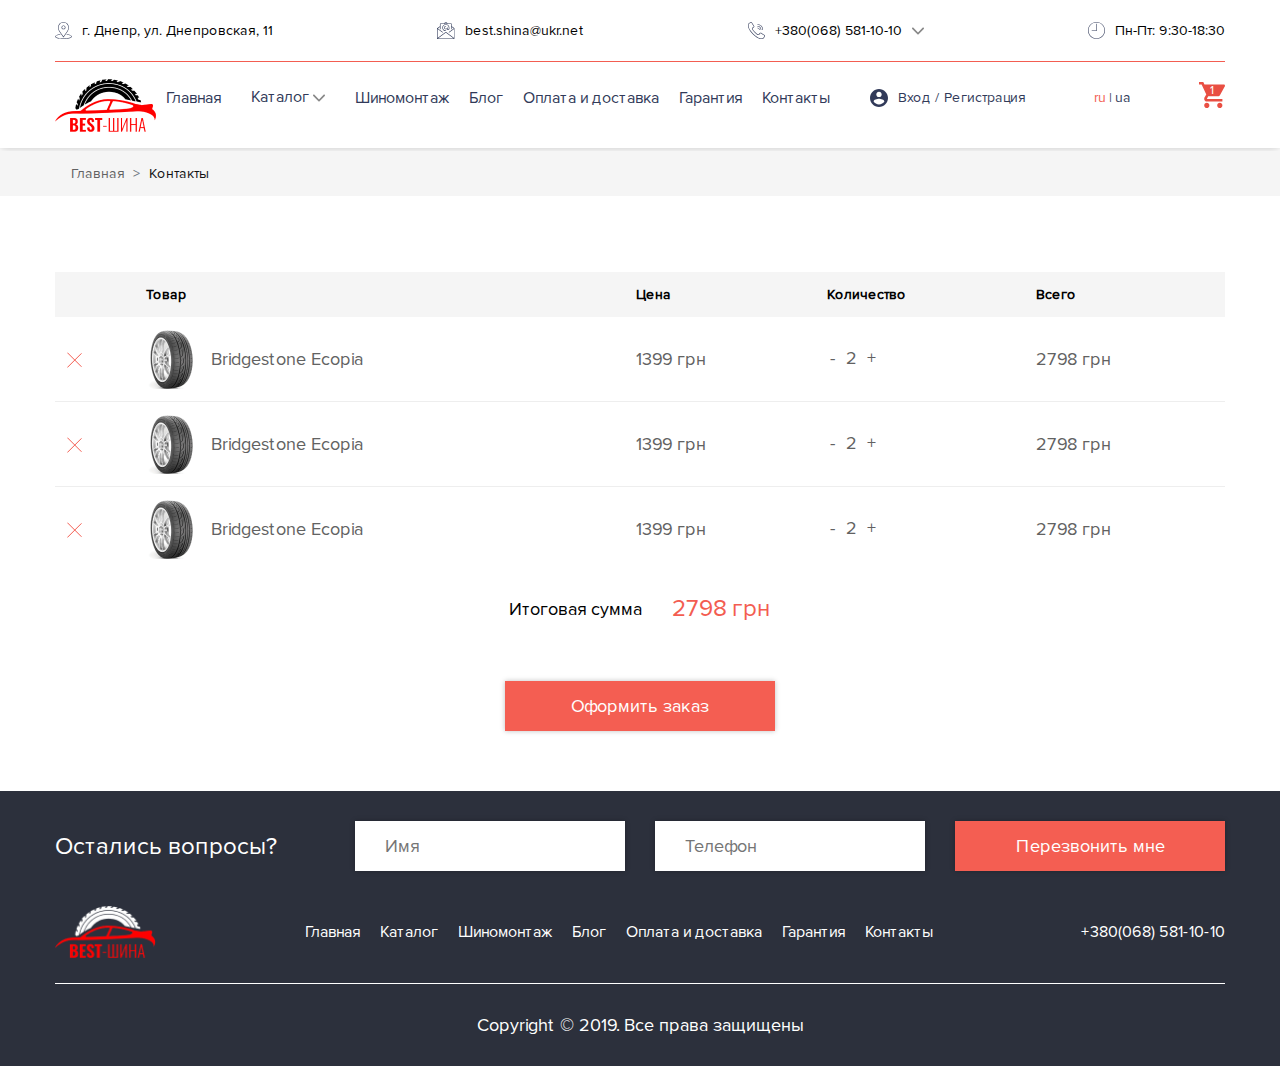
==== commit 1f70cc33: "make edits" ====
--- a/basket.html
+++ b/basket.html
@@ -18,16 +18,16 @@
             <div class="header_container">
                 <div class="header_container_upper">
                     <a class="header_container_upper_box tablet_hidden">
-                        <img src="img/Иконки/placeholder.svg" alt="" class="header_container_upper_box_icon">
+                        <img src="img//placeholder.svg" alt="" class="header_container_upper_box_icon">
                         <p class="header_container_upper_box_text">г. Днепр, ул. Днепровская, 11</p>
                     </a>
                     <a class="header_container_upper_box">
-                        <img src="img/Иконки/email.svg" alt="" class="header_container_upper_box_icon">
+                        <img src="img//email.svg" alt="" class="header_container_upper_box_icon">
                         <p class="header_container_upper_box_text">best.shina@ukr.net</p>
                     </a>
                     <div class="header_container_upper_box">
                         <a class="header_container_upper_box_link">
-                            <img src="img/Иконки/phone.svg" alt="" class="header_container_upper_box_icon">
+                            <img src="img//phone.svg" alt="" class="header_container_upper_box_icon">
                             <p class="header_container_upper_box_text">+380(068) 581-10-10</p>
                         </a>
                         <svg class="header_container_upper_box_arrow" width="12" height="8" viewBox="0 0 12 8" fill="none" xmlns="http://www.w3.org/2000/svg">
@@ -38,14 +38,14 @@
                         </div>
                     </div>
                     <a class="header_container_upper_box  tablet_hidden">
-                        <img src="img/Иконки/time.svg" alt="" class="header_container_upper_box_icon">
+                        <img src="img//time.svg" alt="" class="header_container_upper_box_icon">
                         <p class="header_container_upper_box_text">Пн-Пт: 9:30-18:30</p>
                     </a>
                 </div>
                 <div class="header_container_lower">
                     <div class="head-wrap">
                         <a href="/" class="header_container_lower_logo">
-                            <img src="img/Лого/2.png" alt="" class="header_container_lower_link_logo_item">
+                            <img src="img//2.png" alt="" class="header_container_lower_link_logo_item">
                         </a>
                         <a href="#" class="header_container_lower_link">Главная</a>
                         <div class="header_container_lower_box relative_link">
@@ -67,7 +67,7 @@
                         <a href="" class="header_container_lower_link">Гарантия</a>
                         <a href="" class="header_container_lower_link">Контакты</a>
                         <div class="header_container_lower_auth">
-                            <img src="img/Иконки/account.svg" alt="" class="header_container_lower_auth_icon">
+                            <img src="img//account.svg" alt="" class="header_container_lower_auth_icon">
                             <a href="#" class="header_container_lower_auth_link">Вход</a>
                             <span class="header_container_lower_auth_span">/</span>
                             <a href="#" class="header_container_lower_auth_link">Регистрация</a>
@@ -79,10 +79,10 @@
                         <a href="#" class="header_container_lower_lang">ua</a>
                     </div>
                     <a href="#" class="header_container_lower_basket">
-                        <img src="img/Иконки/shopping-cart.svg" alt="" class="header_container_lower_basket_icon">
+                        <img src="img//shopping-cart.svg" alt="" class="header_container_lower_basket_icon">
                         <p class="header_container_lower_basket_count">1</p>
                     </a>
-                    <img src="img/Иконки/menu.png" alt="" class="header_container_lower_menu">
+                    <img src="img//menu.png" alt="" class="header_container_lower_menu">
                 </div>
             </div>
         </div>
@@ -102,88 +102,90 @@
                 </section>
         <section class="basket_section">
             <div class="wrapper">
-                    <table class="table">
-                    <thead>
-                        <tr>
-                            <th scope="col"></th>
-                            <th scope="col">Товар</th>
-                            <th scope="col">Цена</th>
-                            <th scope="col">Количество</th>
-                            <th scope="col">Всего</th>
-                        </tr>
-                    </thead>
-                    <tbody>
-                        <tr>
-                            <th>
-                                <svg class="removeGood" width="15" height="16" viewBox="0 0 15 16" fill="none" xmlns="http://www.w3.org/2000/svg">
-                                <line x1="0.353553" y1="0.646447" x2="14.4957" y2="14.7886" stroke="#F35D51"/>
-                                <line x1="14.4961" y1="1.35355" x2="0.353996" y2="15.4957" stroke="#F35D51"/>
-                                </svg>
-                            </th>
-                            <td>
-                                <div class="goodName">
-                                    <img src="img/wheel.png" alt="" class="goodName_img">
-                                    <p>Bridgestone Ecopia</p>
-                                </div>
-                            </td>
-                            <td>1399 грн</td>
-                            <td>
-                                <div class="countGood">
-                                    <span class="minusCount">-</span>
-                                    <span>2</span>
-                                    <span class="plusCount">+</span>
-                                </div>
-                            </td>
-                            <td>2798 грн</td>
-                        </tr>
-                        <tr>
-                            <th>
-                                <svg class="removeGood" width="15" height="16" viewBox="0 0 15 16" fill="none" xmlns="http://www.w3.org/2000/svg">
-                                <line x1="0.353553" y1="0.646447" x2="14.4957" y2="14.7886" stroke="#F35D51"/>
-                                <line x1="14.4961" y1="1.35355" x2="0.353996" y2="15.4957" stroke="#F35D51"/>
-                                </svg>
-                            </th>
-                            <td>
-                                <div class="goodName">
-                                    <img src="img/wheel.png" alt="" class="goodName_img">
-                                    <p>Bridgestone Ecopia</p>
-                                </div>
-                            </td>
-                            <td>1399 грн</td>
-                            <td>
-                                <div class="countGood">
-                                    <span class="minusCount">-</span>
-                                    <span>2</span>
-                                    <span class="plusCount">+</span>
-                                </div>
-                            </td>
-                            <td>2798 грн</td>
-                        </tr>
-                        <tr>
-                            <th>
-                                <svg class="removeGood" width="15" height="16" viewBox="0 0 15 16" fill="none" xmlns="http://www.w3.org/2000/svg">
-                                <line x1="0.353553" y1="0.646447" x2="14.4957" y2="14.7886" stroke="#F35D51"/>
-                                <line x1="14.4961" y1="1.35355" x2="0.353996" y2="15.4957" stroke="#F35D51"/>
-                                </svg>
-                            </th>
-                            <td>
-                                <div class="goodName">
-                                    <img src="img/wheel.png" alt="" class="goodName_img">
-                                    <p>Bridgestone Ecopia</p>
-                                </div>
-                            </td>
-                            <td>1399 грн</td>
-                            <td>
-                                <div class="countGood">
-                                    <span class="minusCount">-</span>
-                                    <span>2</span>
-                                    <span class="plusCount">+</span>
-                                </div>
-                            </td>
-                            <td>2798 грн</td>
-                        </tr>
-                    </tbody>
-                    </table>
+                <div class="divTable">
+                        <table class="table">
+                        <thead>
+                            <tr>
+                                <th scope="col"></th>
+                                <th scope="col">Товар</th>
+                                <th scope="col">Цена</th>
+                                <th scope="col">Количество</th>
+                                <th scope="col">Всего</th>
+                            </tr>
+                        </thead>
+                        <tbody>
+                            <tr>
+                                <th>
+                                    <svg class="removeGood" width="15" height="16" viewBox="0 0 15 16" fill="none" xmlns="http://www.w3.org/2000/svg">
+                                    <line x1="0.353553" y1="0.646447" x2="14.4957" y2="14.7886" stroke="#F35D51"/>
+                                    <line x1="14.4961" y1="1.35355" x2="0.353996" y2="15.4957" stroke="#F35D51"/>
+                                    </svg>
+                                </th>
+                                <td>
+                                    <div class="goodName">
+                                        <img src="img/wheel.png" alt="" class="goodName_img">
+                                        <p>Bridgestone Ecopia</p>
+                                    </div>
+                                </td>
+                                <td>1399 грн</td>
+                                <td>
+                                    <div class="countGood">
+                                        <span class="minusCount">-</span>
+                                        <span>2</span>
+                                        <span class="plusCount">+</span>
+                                    </div>
+                                </td>
+                                <td>2798 грн</td>
+                            </tr>
+                            <tr>
+                                <th>
+                                    <svg class="removeGood" width="15" height="16" viewBox="0 0 15 16" fill="none" xmlns="http://www.w3.org/2000/svg">
+                                    <line x1="0.353553" y1="0.646447" x2="14.4957" y2="14.7886" stroke="#F35D51"/>
+                                    <line x1="14.4961" y1="1.35355" x2="0.353996" y2="15.4957" stroke="#F35D51"/>
+                                    </svg>
+                                </th>
+                                <td>
+                                    <div class="goodName">
+                                        <img src="img/wheel.png" alt="" class="goodName_img">
+                                        <p>Bridgestone Ecopia</p>
+                                    </div>
+                                </td>
+                                <td>1399 грн</td>
+                                <td>
+                                    <div class="countGood">
+                                        <span class="minusCount">-</span>
+                                        <span>2</span>
+                                        <span class="plusCount">+</span>
+                                    </div>
+                                </td>
+                                <td>2798 грн</td>
+                            </tr>
+                            <tr>
+                                <th>
+                                    <svg class="removeGood" width="15" height="16" viewBox="0 0 15 16" fill="none" xmlns="http://www.w3.org/2000/svg">
+                                    <line x1="0.353553" y1="0.646447" x2="14.4957" y2="14.7886" stroke="#F35D51"/>
+                                    <line x1="14.4961" y1="1.35355" x2="0.353996" y2="15.4957" stroke="#F35D51"/>
+                                    </svg>
+                                </th>
+                                <td>
+                                    <div class="goodName">
+                                        <img src="img/wheel.png" alt="" class="goodName_img">
+                                        <p>Bridgestone Ecopia</p>
+                                    </div>
+                                </td>
+                                <td>1399 грн</td>
+                                <td>
+                                    <div class="countGood">
+                                        <span class="minusCount">-</span>
+                                        <span>2</span>
+                                        <span class="plusCount">+</span>
+                                    </div>
+                                </td>
+                                <td>2798 грн</td>
+                            </tr>
+                        </tbody>
+                        </table>
+                </div>
                 <div class="basket_section_total">
                     <p class="basket_section_total_text">Итоговая сумма</p>
                     <p class="basket_section_total_count">2798 грн</p>
@@ -214,7 +216,7 @@
             </form>
             <div class="footer_nav">
                 <a href="/" class="footer_nav_logo">
-                    <img src="img/Лого/3.png" alt="" class="footer_nav_logo_icon">
+                    <img src="img//3.png" alt="" class="footer_nav_logo_icon">
                 </a>
                 <div class="footer_nav_list">
                     <a href="" class="footer_nav_list_item">Главная</a>
--- a/css/main.css
+++ b/css/main.css
@@ -173,6 +173,7 @@
 }
 
 header.header .header_container_lower_box_link {
+  padding: 25px 10px 40px 10px;
   font-family: "Proxima Nova";
   line-height: normal;
   font-size: 16px;
@@ -303,6 +304,646 @@
   color: #FFFFFF;
 }
 
+section.first_section {
+  padding: 60px 0;
+  background-image: url("../img/Group2.jpg");
+  background-size: cover;
+  background-position: center;
+  background-repeat: no-repeat;
+  min-height: 100vh;
+  display: -webkit-box;
+  display: -ms-flexbox;
+  display: flex;
+  -webkit-box-orient: vertical;
+  -webkit-box-direction: normal;
+      -ms-flex-direction: column;
+          flex-direction: column;
+  -webkit-box-pack: center;
+      -ms-flex-pack: center;
+          justify-content: center;
+}
+
+section.first_section .section_container {
+  position: relative;
+}
+
+section.first_section .section_container .slider .slide > div {
+  display: -webkit-box;
+  display: -ms-flexbox;
+  display: flex;
+  -webkit-box-align: center;
+      -ms-flex-align: center;
+          align-items: center;
+  -webkit-box-pack: end;
+      -ms-flex-pack: end;
+          justify-content: flex-end;
+  position: relative;
+  z-index: 2;
+}
+
+section.first_section .section_container .arrow {
+  position: absolute;
+  top: 105%;
+  z-index: 9;
+  cursor: pointer;
+}
+
+section.first_section .section_container .arrow.left {
+  left: 0;
+}
+
+section.first_section .section_container .arrow.right {
+  left: 200px;
+  -webkit-transform: rotate(180deg);
+          transform: rotate(180deg);
+}
+
+section.first_section .section_container .slick-dots {
+  bottom: unset;
+  top: 104%;
+  width: 220px;
+}
+
+section.first_section .section_container .slick-dots li button {
+  width: 10px;
+  height: 10px;
+  background: #fff;
+  border-radius: 100%;
+  margin: 5px;
+}
+
+section.first_section .section_container .slick-dots li button:before {
+  background: #313A59;
+  color: transparent;
+  opacity: 1;
+  border-radius: 100%;
+  -webkit-transition: all .2s ease-out;
+  transition: all .2s ease-out;
+}
+
+section.first_section .section_container .slick-dots li.slick-active button:before {
+  background: transparent;
+  border: 1px solid #fff;
+}
+
+section.first_section .section_container_box {
+  max-width: 570px;
+  width: 100%;
+  top: 0;
+  display: -webkit-box;
+  display: -ms-flexbox;
+  display: flex;
+  -webkit-box-orient: vertical;
+  -webkit-box-direction: normal;
+      -ms-flex-direction: column;
+          flex-direction: column;
+  -webkit-box-align: start;
+      -ms-flex-align: start;
+          align-items: flex-start;
+  position: absolute;
+  z-index: 3;
+}
+
+section.first_section .section_container_box_title {
+  font-family: "Proxima Nova";
+  line-height: normal;
+  font-size: 30px;
+  margin-bottom: 10px;
+  color: #FFFFFF;
+}
+
+section.first_section .section_container_box_subtitle {
+  font-family: "Proxima Nova";
+  line-height: normal;
+  font-size: 18px;
+  color: #FFFFFF;
+}
+
+section.first_section .section_container_box_tabul {
+  display: -webkit-box;
+  display: -ms-flexbox;
+  display: flex;
+  -webkit-box-align: center;
+      -ms-flex-align: center;
+          align-items: center;
+  -webkit-box-pack: justify;
+      -ms-flex-pack: justify;
+          justify-content: space-between;
+  width: 100%;
+  max-width: 300px;
+  margin-top: 20px;
+  margin-bottom: 10px;
+}
+
+section.first_section .section_container_box_tabul_item {
+  font-family: "Proxima Nova";
+  line-height: normal;
+  font-size: 16px;
+  text-align: right;
+  color: #FFFFFF;
+}
+
+section.first_section .section_container_box_tabul_item.active {
+  color: #313A59;
+  text-decoration: underline;
+}
+
+section.first_section .section_container_box_dropdown {
+  display: -webkit-box;
+  display: -ms-flexbox;
+  display: flex;
+  -webkit-box-orient: vertical;
+  -webkit-box-direction: normal;
+      -ms-flex-direction: column;
+          flex-direction: column;
+  -webkit-box-align: start;
+      -ms-flex-align: start;
+          align-items: flex-start;
+  width: 100%;
+  max-width: 300px;
+  display: none;
+  -webkit-transition: all .4s ease-out;
+  transition: all .4s ease-out;
+}
+
+section.first_section .section_container_box_dropdown.active {
+  display: -webkit-box;
+  display: -ms-flexbox;
+  display: flex;
+}
+
+section.first_section .section_container_box_dropdown label {
+  width: 100%;
+  position: relative;
+  cursor: pointer;
+  margin: 7px 0;
+}
+
+section.first_section .section_container_box_dropdown label::after {
+  content: '';
+  position: absolute;
+  right: 18px;
+  top: 50%;
+  -webkit-transform: translateY(-50%);
+          transform: translateY(-50%);
+  width: 14px;
+  height: 14px;
+  background-image: url("../img/down-arrow.png");
+  background-position: center;
+  background-size: contain;
+  background-repeat: no-repeat;
+  pointer-events: none;
+  cursor: pointer;
+}
+
+section.first_section .section_container_box_dropdown label::before {
+  content: '';
+  position: absolute;
+  right: 0px;
+  top: 0px;
+  background: #313A59;
+  height: 100%;
+  border-radius: 0px 10px 10px 0;
+  width: 50px;
+  pointer-events: none;
+  cursor: pointer;
+}
+
+section.first_section .section_container_box_dropdown label select {
+  padding: 11px 30px;
+  width: 100%;
+  cursor: pointer;
+  -webkit-box-sizing: border-box;
+          box-sizing: border-box;
+  background: #FFFFFF;
+  -webkit-box-shadow: 0px 0px 5px rgba(0, 0, 0, 0.25);
+          box-shadow: 0px 0px 5px rgba(0, 0, 0, 0.25);
+  border-radius: 10px 10px 10px 0px;
+  -webkit-appearance: none;
+     -moz-appearance: none;
+          appearance: none;
+}
+
+section.first_section .section_container_box_dropdown label select option {
+  padding: 10px;
+}
+
+section.first_section .section_container_box_button {
+  font-family: "Proxima Nova";
+  line-height: normal;
+  font-size: 18px;
+  padding: 14px;
+  text-align: center;
+  width: 100%;
+  max-width: 300px;
+  margin-top: 30px;
+  color: #FFFFFF;
+  background: #313A59;
+  border-radius: 10px;
+  border: none;
+}
+
+section.first_section .section_container_image {
+  width: 45%;
+}
+
+section.about_section {
+  padding: 60px 0 30px;
+}
+
+section.about_section .about_section_title {
+  font-family: "Proxima Nova";
+  line-height: normal;
+  font-size: 36px;
+  text-align: center;
+  margin-bottom: 30px;
+  color: #313A59;
+  position: relative;
+}
+
+section.about_section .about_section_title::after {
+  content: '';
+  position: absolute;
+  bottom: -5px;
+  left: 50%;
+  -webkit-transform: translateX(-50%);
+          transform: translateX(-50%);
+  height: 2px;
+  width: 200px;
+  background: #F45E52;
+  z-index: 1;
+}
+
+section.about_section .about_section_title::before {
+  content: '';
+  position: absolute;
+  bottom: -5px;
+  left: 47%;
+  -webkit-transform: translateX(-100%);
+          transform: translateX(-100%);
+  height: 2px;
+  width: 30px;
+  background: #fff;
+  z-index: 2;
+}
+
+section.about_section .about_section_container_item_box {
+  display: -webkit-box;
+  display: -ms-flexbox;
+  display: flex;
+  -webkit-box-orient: vertical;
+  -webkit-box-direction: normal;
+      -ms-flex-direction: column;
+          flex-direction: column;
+  -webkit-box-shadow: 0px 0px 10px rgba(0, 0, 0, 0.25);
+          box-shadow: 0px 0px 10px rgba(0, 0, 0, 0.25);
+}
+
+section.about_section .about_section_container_item_box:hover .about_section_container_item_box_text {
+  background: #F45E52;
+  color: #fff;
+}
+
+section.about_section .about_section_container_item_box_img {
+  width: 100%;
+  -o-object-fit: cover;
+     object-fit: cover;
+}
+
+section.about_section .about_section_container_item_box_text {
+  font-family: "Proxima Nova";
+  line-height: normal;
+  font-size: 24px;
+  text-align: center;
+  color: #000000;
+  padding: 15px;
+  -webkit-box-sizing: border-box;
+          box-sizing: border-box;
+  -webkit-transition: all .2s ease-out;
+  transition: all .2s ease-out;
+}
+
+section.advantages_section {
+  padding: 30px 0 60px;
+  background: #F5F5F5;
+  background-position: right center;
+  background-size: contain;
+  background-repeat: no-repeat;
+  overflow: hidden;
+}
+
+section.advantages_section .wrapper {
+  display: -webkit-box;
+  display: -ms-flexbox;
+  display: flex;
+  -webkit-box-align: center;
+      -ms-flex-align: center;
+          align-items: center;
+  -webkit-box-orient: vertical;
+  -webkit-box-direction: normal;
+      -ms-flex-direction: column;
+          flex-direction: column;
+}
+
+section.advantages_section .advantages_section_title {
+  font-family: "Proxima Nova";
+  margin-bottom: 30px;
+  line-height: normal;
+  font-size: 36px;
+  text-align: center;
+  position: relative;
+  color: #000000;
+  display: block;
+  margin: 0 auto;
+  margin-bottom: 30px;
+  width: auto;
+  position: relative;
+  z-index: 3;
+}
+
+section.advantages_section .advantages_section_title::after {
+  content: '';
+  position: absolute;
+  top: 50%;
+  left: 105%;
+  -webkit-transform: translateY(-50%);
+          transform: translateY(-50%);
+  height: 2px;
+  width: 200px;
+  background: #F45E52;
+  z-index: 1;
+}
+
+section.advantages_section .advantages_section_title::before {
+  content: '';
+  position: absolute;
+  top: 50%;
+  left: 115%;
+  -webkit-transform: translateY(-50%);
+          transform: translateY(-50%);
+  height: 2px;
+  width: 30px;
+  background: #fff;
+  z-index: 2;
+}
+
+section.advantages_section .advantages_container {
+  -webkit-box-align: center;
+      -ms-flex-align: center;
+          align-items: center;
+}
+
+section.advantages_section .advantages_container_item {
+  position: relative;
+  position: relative;
+  z-index: 2;
+  margin-bottom: 20px;
+}
+
+section.advantages_section .advantages_container_item .circle {
+  position: absolute;
+  top: 50%;
+  right: 0;
+  -webkit-transform: translateY(-50%);
+          transform: translateY(-50%);
+  width: 1000px;
+  height: 1000px;
+  border-radius: 100%;
+  background: #fff;
+  z-index: 1;
+}
+
+section.advantages_section .advantages_container_item_image {
+  position: relative;
+  z-index: 2;
+  width: 100%;
+  max-width: 270px;
+  display: block;
+  margin: 0 auto;
+}
+
+section.advantages_section .advantages_container_item_box {
+  display: -webkit-box;
+  display: -ms-flexbox;
+  display: flex;
+  -webkit-box-orient: vertical;
+  -webkit-box-direction: normal;
+      -ms-flex-direction: column;
+          flex-direction: column;
+  background: #fff;
+  border-radius: 0px 50px 0px 0px;
+}
+
+section.advantages_section .advantages_container_item_box:hover .advantages_container_item_box_text {
+  background: #F45E52;
+  color: #fff;
+}
+
+section.advantages_section .advantages_container_item_box_head {
+  background: #313A59;
+  border-radius: 0px 50px 0px 0px;
+  display: -webkit-box;
+  display: -ms-flexbox;
+  display: flex;
+  height: 100px;
+  -webkit-box-sizing: border-box;
+          box-sizing: border-box;
+  -webkit-box-pack: center;
+      -ms-flex-pack: center;
+          justify-content: center;
+  -webkit-box-align: center;
+      -ms-flex-align: center;
+          align-items: center;
+}
+
+section.advantages_section .advantages_container_item_box_text {
+  font-family: "Proxima Nova";
+  text-align: center;
+  padding: 60px 20px;
+  -webkit-box-sizing: border-box;
+          box-sizing: border-box;
+  line-height: normal;
+  font-size: 22px;
+  text-align: center;
+  -webkit-transition: all .2s ease-out;
+  transition: all .2s ease-out;
+  color: #000000;
+}
+
+section.work_section {
+  padding: 60px 0 0;
+}
+
+section.work_section .work_container {
+  -webkit-box-align: center;
+      -ms-flex-align: center;
+          align-items: center;
+}
+
+section.work_section .work_container_item {
+  display: -webkit-box;
+  display: -ms-flexbox;
+  display: flex;
+  -webkit-box-orient: vertical;
+  -webkit-box-direction: normal;
+      -ms-flex-direction: column;
+          flex-direction: column;
+  -webkit-box-align: end;
+      -ms-flex-align: end;
+          align-items: flex-end;
+}
+
+section.work_section .work_container_item_title {
+  line-height: normal;
+  font-family: "Proxima Nova";
+  font-size: 36px;
+  text-align: right;
+  margin-bottom: 30px;
+  color: #000000;
+  position: relative;
+}
+
+section.work_section .work_container_item_title::after {
+  content: '';
+  position: absolute;
+  top: 50%;
+  right: 105%;
+  -webkit-transform: translateY(-50%);
+          transform: translateY(-50%);
+  height: 2px;
+  width: 200px;
+  background: #F45E52;
+  z-index: 1;
+}
+
+section.work_section .work_container_item_title::before {
+  content: '';
+  position: absolute;
+  top: 50%;
+  right: 115%;
+  -webkit-transform: translateY(-50%);
+          transform: translateY(-50%);
+  height: 2px;
+  width: 30px;
+  background: #fff;
+  z-index: 2;
+}
+
+section.work_section .work_container_item .work_grid_item {
+  display: -webkit-box;
+  display: -ms-flexbox;
+  display: flex;
+  -webkit-box-orient: vertical;
+  -webkit-box-direction: normal;
+      -ms-flex-direction: column;
+          flex-direction: column;
+  -webkit-box-align: center;
+      -ms-flex-align: center;
+          align-items: center;
+  margin-bottom: 30px;
+}
+
+section.work_section .work_container_item .work_grid_item_img {
+  margin-bottom: 15px;
+}
+
+section.work_section .work_container_item .work_grid_item_title {
+  font-family: "Proxima Nova";
+  margin-bottom: 15px;
+  line-height: normal;
+  font-size: 24px;
+  text-align: center;
+  color: #000000;
+}
+
+section.work_section .work_container_item .work_grid_item_text {
+  text-align: center;
+  line-height: normal;
+  font-family: "Proxima Nova";
+  font-size: 18px;
+  color: #626262;
+}
+
+section.work_section .work_container_item_image {
+  width: 100%;
+}
+
+section.gallery_section {
+  padding: 60px 0;
+  background-image: url("../img/gallery-bg.png");
+  background-position: center;
+  background-repeat: no-repeat;
+  background-size: cover;
+  position: relative;
+}
+
+section.gallery_section .bg-2 {
+  position: absolute;
+  left: 0;
+  top: 0;
+  bottom: 0;
+  width: 25%;
+  background-image: url("../img/galler.png");
+  background-position: top;
+  background-repeat: no-repeat;
+  background-size: cover;
+}
+
+section.gallery_section .gallery_section_title {
+  font-family: "Proxima Nova";
+  line-height: normal;
+  font-size: 36px;
+  text-align: center;
+  margin-bottom: 30px;
+  color: #fff;
+  position: relative;
+}
+
+section.gallery_section .gallery_section_title::after {
+  content: '';
+  position: absolute;
+  top: -5px;
+  left: 50%;
+  -webkit-transform: translateX(-50%);
+          transform: translateX(-50%);
+  height: 2px;
+  width: 200px;
+  background: #F45E52;
+  z-index: 1;
+}
+
+section.gallery_section .gallery_section_title::before {
+  content: '';
+  position: absolute;
+  top: -5px;
+  left: 47%;
+  -webkit-transform: translateX(-100%);
+          transform: translateX(-100%);
+  height: 2px;
+  width: 30px;
+  background-image: url("../img/gallery-bg.png");
+  z-index: 2;
+}
+
+section.gallery_section .gallery_container {
+  -webkit-box-align: center;
+      -ms-flex-align: center;
+          align-items: center;
+}
+
+section.gallery_section .gallery_container_item_image {
+  width: 100%;
+}
+
+section.gallery_section .gallery_container_item .gallery_grid_item {
+  margin: 10px 0;
+}
+
+section.gallery_section .gallery_container_item .gallery_grid_item_image {
+  width: 100%;
+  height: 100%;
+}
+
 footer.footer {
   background: #2C303C;
 }
@@ -907,6 +1548,9 @@
 
 section.basket_section {
   padding: 60px 0;
+}
+
+section.basket_section .divTable {
   overflow: auto;
 }
 
@@ -1043,6 +1687,802 @@
           box-shadow: 0px 0px 5px rgba(0, 0, 0, 0.25);
 }
 
+section.contacts_section {
+  padding: 60px 0;
+}
+
+section.contacts_section .contacts_title {
+  font-family: "Proxima Nova";
+  line-height: normal;
+  font-size: 36px;
+  text-align: center;
+  margin-bottom: 30px;
+  color: #313A59;
+}
+
+section.contacts_section .contacts_container {
+  background: #F45E52;
+  padding: 60px 0;
+  position: relative;
+  overflow: hidden;
+}
+
+section.contacts_section .contacts_container .contacts_square {
+  position: absolute;
+  top: 50%;
+  -webkit-transform: translateY(-50%) rotate(45deg);
+          transform: translateY(-50%) rotate(45deg);
+  width: 1000px;
+  height: 1000px;
+}
+
+section.contacts_section .contacts_container .contacts_square-first {
+  right: 60%;
+  background: #313A59;
+  z-index: 2;
+}
+
+section.contacts_section .contacts_container .contacts_square-second {
+  right: 50%;
+  background: #fff;
+  z-index: 1;
+}
+
+section.contacts_section .contacts_container_box {
+  display: -webkit-box;
+  display: -ms-flexbox;
+  display: flex;
+  position: relative;
+  z-index: 3;
+  -webkit-box-align: center;
+      -ms-flex-align: center;
+          align-items: center;
+}
+
+section.contacts_section .contacts_container_box_map {
+  width: 100%;
+}
+
+section.contacts_section .contacts_container_box_map iframe {
+  width: 100%;
+  height: 350px;
+}
+
+section.contacts_section .contacts_container_box_card {
+  width: 350px;
+  padding-left: 50px;
+}
+
+section.contacts_section .contacts_container_box_card_item {
+  display: -webkit-box;
+  display: -ms-flexbox;
+  display: flex;
+  -webkit-box-align: center;
+      -ms-flex-align: center;
+          align-items: center;
+  margin: 15px 0;
+}
+
+section.contacts_section .contacts_container_box_card_item_icon {
+  margin-right: 25px;
+  height: 25px;
+}
+
+section.contacts_section .contacts_container_box_card_item .box_title {
+  font-family: "Proxima Nova";
+  line-height: 19px;
+  font-size: 16px;
+  color: #FFFFFF;
+}
+
+section.contacts_section .contacts_container_box_card_item .box_link {
+  font-family: "Proxima Nova";
+  line-height: normal;
+  font-size: 18px;
+  color: #FFFFFF;
+}
+
+section.video_section {
+  padding: 60px 0 100px;
+}
+
+section.video_section .video_container {
+  -webkit-box-align: center;
+      -ms-flex-align: center;
+          align-items: center;
+}
+
+section.video_section .video_container_item {
+  margin-bottom: 20px;
+}
+
+section.video_section .video_container_item_title {
+  font-family: "Proxima Nova";
+  line-height: normal;
+  font-size: 36px;
+  text-align: center;
+  margin-bottom: 13px;
+  color: #313A59;
+}
+
+section.video_section .video_container_item_text {
+  font-family: "Proxima Nova";
+  line-height: normal;
+  font-size: 24px;
+  text-align: center;
+  color: #6E6E6E;
+}
+
+section.video_section .video_container_item iframe {
+  width: 100%;
+}
+
+section.good_section {
+  padding: 30px 0;
+}
+
+section.good_section .good_container {
+  -webkit-box-pack: center;
+      -ms-flex-pack: center;
+          justify-content: center;
+}
+
+section.good_section .good_container_item_image {
+  width: 100%;
+}
+
+section.good_section .good_container_item_header {
+  display: -webkit-box;
+  display: -ms-flexbox;
+  display: flex;
+  -webkit-box-align: center;
+      -ms-flex-align: center;
+          align-items: center;
+  -webkit-box-pack: justify;
+      -ms-flex-pack: justify;
+          justify-content: space-between;
+  margin-bottom: 15px;
+}
+
+section.good_section .good_container_item_header_title {
+  font-family: "Proxima Nova";
+  line-height: normal;
+  font-size: 36px;
+  color: #313A59;
+}
+
+section.good_section .good_container_item_header_cost {
+  font-family: "Proxima Nova";
+  line-height: normal;
+  font-size: 36px;
+  text-align: right;
+  color: #F35D51;
+}
+
+section.good_section .good_container_item_desc {
+  font-family: "Proxima Nova";
+  line-height: normal;
+  font-size: 22px;
+  margin-bottom: 30px;
+  color: #626262;
+}
+
+section.good_section .good_container_item_box {
+  -webkit-box-shadow: 0px 0px 10px rgba(0, 0, 0, 0.25);
+          box-shadow: 0px 0px 10px rgba(0, 0, 0, 0.25);
+  margin: 0px;
+  padding: 17px 30px;
+  -webkit-box-sizing: border-box;
+          box-sizing: border-box;
+  width: 100%;
+}
+
+section.good_section .good_container_item_box_title {
+  font-family: "Proxima Nova";
+  line-height: normal;
+  font-size: 24px;
+  text-align: center;
+  color: #313A59;
+}
+
+section.good_section .good_container_item_box_card {
+  display: -webkit-box;
+  display: -ms-flexbox;
+  display: flex;
+  -ms-flex-wrap: wrap;
+      flex-wrap: wrap;
+  margin-top: 20px;
+}
+
+section.good_section .good_container_item_box_card .box_text {
+  margin: 5px 0;
+  width: 50%;
+}
+
+section.good_section .good_container_item_box_card .box_text.al-right {
+  text-align: right;
+}
+
+section.good_section .good_container_item_addbasket {
+  font-family: "Proxima Nova";
+  line-height: normal;
+  font-size: 18px;
+  text-align: center;
+  display: block;
+  margin-top: 40px;
+  color: #F35D51;
+}
+
+section.good_section .good_container_item_btn {
+  font-family: "Proxima Nova";
+  line-height: normal;
+  font-size: 18px;
+  text-align: center;
+  padding: 9px;
+  background: #313A59;
+  width: 230px;
+  display: block;
+  margin: 0 auto;
+  margin-top: 15px;
+  color: #FFFFFF;
+}
+
+section.moreGoods {
+  padding: 30px 0 60px;
+}
+
+section.moreGoods .goods_title {
+  font-family: "Proxima Nova";
+  line-height: normal;
+  font-size: 36px;
+  text-align: center;
+  margin-bottom: 30px;
+  color: #313A59;
+}
+
+section.moreGoods .goods_container_item_box {
+  -webkit-transition: all .2s ease-out;
+  transition: all .2s ease-out;
+  border-bottom: 5px solid #313A59;
+}
+
+section.moreGoods .goods_container_item_box:hover {
+  -webkit-box-shadow: 0px 0px 20px rgba(0, 0, 0, 0.25);
+          box-shadow: 0px 0px 20px rgba(0, 0, 0, 0.25);
+  border-bottom: 5px solid #F35D51;
+}
+
+section.moreGoods .goods_container_item_box:hover .box_btn {
+  background: #F35D51;
+}
+
+section.moreGoods .goods_container_item_box_image {
+  width: 100%;
+}
+
+section.moreGoods .goods_container_item_box_foot {
+  padding: 10px 15px;
+  padding-bottom: 0;
+  -webkit-box-sizing: border-box;
+          box-sizing: border-box;
+  width: 100%;
+}
+
+section.moreGoods .goods_container_item_box_foot .box_name {
+  font-family: "Proxima Nova";
+  line-height: normal;
+  font-size: 18px;
+  margin-bottom: 15px;
+  color: #313A59;
+}
+
+section.moreGoods .goods_container_item_box_foot .box_grid {
+  display: -webkit-box;
+  display: -ms-flexbox;
+  display: flex;
+  -webkit-box-align: center;
+      -ms-flex-align: center;
+          align-items: center;
+  -webkit-box-pack: justify;
+      -ms-flex-pack: justify;
+          justify-content: space-between;
+}
+
+section.moreGoods .goods_container_item_box_foot .box_grid_text {
+  font-family: "Proxima Nova";
+  line-height: normal;
+  font-size: 16px;
+  margin: 5px 0;
+  color: #626262;
+}
+
+section.moreGoods .goods_container_item_box_foot .box_addBasket {
+  display: block;
+  line-height: normal;
+  font-family: "Proxima Nova";
+  font-size: 18px;
+  text-align: center;
+  margin-top: 15px;
+  margin-bottom: 10px;
+  color: #F35D51;
+}
+
+section.moreGoods .goods_container_item_box_foot .box_btn {
+  font-family: "Proxima Nova";
+  line-height: normal;
+  font-size: 18px;
+  text-align: center;
+  background: #313A59;
+  padding: 12px;
+  width: 100%;
+  display: block;
+  color: #FFFFFF;
+  -webkit-transition: all .2s ease-out;
+  transition: all .2s ease-out;
+}
+
+section.catalog_section .catalog_container {
+  display: -webkit-box;
+  display: -ms-flexbox;
+  display: flex;
+  -webkit-box-align: start;
+      -ms-flex-align: start;
+          align-items: flex-start;
+}
+
+section.catalog_section .catalog_container_left-bar {
+  max-width: 270px;
+  width: 100%;
+  margin-right: 50px;
+}
+
+section.catalog_section .catalog_container_left-bar_title {
+  font-family: "Proxima Nova";
+  line-height: normal;
+  font-size: 24px;
+  text-align: center;
+  margin-bottom: 15px;
+  color: #000000;
+}
+
+section.catalog_section .catalog_container_left-bar_head {
+  background: #313A59;
+  display: -webkit-box;
+  display: -ms-flexbox;
+  display: flex;
+  -webkit-box-align: center;
+      -ms-flex-align: center;
+          align-items: center;
+  -webkit-box-pack: center;
+      -ms-flex-pack: center;
+          justify-content: center;
+  position: relative;
+  padding: 15px 30px;
+  -webkit-box-sizing: border-box;
+          box-sizing: border-box;
+  cursor: pointer;
+}
+
+section.catalog_section .catalog_container_left-bar_head.active .head_arrow {
+  -webkit-transform: translateY(-50%);
+          transform: translateY(-50%);
+}
+
+section.catalog_section .catalog_container_left-bar_head:nth-child(2) {
+  border-radius: 20px 20px 0px 0px;
+}
+
+section.catalog_section .catalog_container_left-bar_head .head_text {
+  font-family: "Proxima Nova";
+  line-height: normal;
+  font-size: 18px;
+  text-align: center;
+  max-width: 150px;
+  color: #FFFFFF;
+}
+
+section.catalog_section .catalog_container_left-bar_head .head_arrow {
+  position: absolute;
+  top: 50%;
+  right: 10px;
+  -webkit-transition: all .3s ease-out;
+  transition: all .3s ease-out;
+  -webkit-transform: translateY(-50%) rotate(180deg);
+          transform: translateY(-50%) rotate(180deg);
+}
+
+section.catalog_section .catalog_container_left-bar_box {
+  width: 100%;
+  display: none;
+}
+
+section.catalog_section .catalog_container_left-bar_box .box_point {
+  width: 100%;
+  display: -webkit-box;
+  display: -ms-flexbox;
+  display: flex;
+  -webkit-box-align: center;
+      -ms-flex-align: center;
+          align-items: center;
+  -webkit-box-pack: justify;
+      -ms-flex-pack: justify;
+          justify-content: space-between;
+  padding: 5px 10px 5px 30px;
+  background: #F5F5F5;
+  cursor: pointer;
+  border-top: 1px solid #eee;
+}
+
+section.catalog_section .catalog_container_left-bar_box .box_point.active .box_point_arrow {
+  -webkit-transform: none;
+          transform: none;
+}
+
+section.catalog_section .catalog_container_left-bar_box .box_point_text {
+  font-family: "Proxima Nova";
+  line-height: normal;
+  font-size: 18px;
+  color: #313A59;
+}
+
+section.catalog_section .catalog_container_left-bar_box .box_point_arrow {
+  -webkit-transform: rotate(180deg);
+          transform: rotate(180deg);
+  -webkit-transition: all .3s ease-out;
+  transition: all .3s ease-out;
+}
+
+section.catalog_section .catalog_container_left-bar_box .box_point_arrow path {
+  fill: #000;
+}
+
+section.catalog_section .catalog_container_left-bar_box .box_filter {
+  width: 100%;
+  -webkit-box-shadow: 0px 0px 10px rgba(0, 0, 0, 0.15);
+          box-shadow: 0px 0px 10px rgba(0, 0, 0, 0.15);
+  display: none;
+}
+
+section.catalog_section .catalog_container_left-bar_box .box_filter_item {
+  display: -webkit-box;
+  display: -ms-flexbox;
+  display: flex;
+  width: 100%;
+  -webkit-box-pack: justify;
+      -ms-flex-pack: justify;
+          justify-content: space-between;
+  -webkit-box-align: center;
+      -ms-flex-align: center;
+          align-items: center;
+  padding: 2px 10px 2px 30px;
+  cursor: pointer;
+  background: transparent;
+  border: none;
+}
+
+section.catalog_section .catalog_container_left-bar_box .box_filter_item.active .custom-control-label::after {
+  top: 0.45rem;
+  right: 2px;
+  width: 0.7rem;
+  height: 0.7rem;
+  background-image: url("../img/checked.png");
+  background-size: contain;
+  background-repeat: no-repeat;
+  background-position: center;
+}
+
+section.catalog_section .catalog_container_left-bar_box .box_filter_item.active .custom-control-label::before {
+  background: #313A59;
+}
+
+section.catalog_section .catalog_container_left-bar_box .box_filter_item:hover {
+  background: #F5F5F5;
+}
+
+section.catalog_section .catalog_container_left-bar_box .box_filter_item_text {
+  font-family: "Proxima Nova";
+  line-height: normal;
+  font-size: 16px;
+  color: #626262;
+}
+
+section.catalog_section .catalog_container_left-bar_box .box_filter_item .custom-control {
+  margin-right: 0 !important;
+  pointer-events: none;
+}
+
+section.catalog_section .catalog_container_left-bar_box .box_filter_item .custom-control-label::before {
+  left: unset;
+  right: 0;
+  border: 2px solid #313A59;
+}
+
+section.catalog_section .catalog_container_left-bar_box .box_filter_item .custom-control-label::after {
+  left: unset;
+  right: 0;
+}
+
+section.catalog_section .catalog_container .goods_right-bar {
+  width: 100%;
+}
+
+section.catalog_section .goods_container_item {
+  margin-bottom: 30px;
+}
+
+.custom-control-input:checked ~ .custom-control-label::before {
+  background: #313A59;
+  border: none;
+}
+
+section.moreGoods .goods_container_item_box_foot .box_addBasket {
+  border: 1px solid #F35D51;
+  -webkit-box-sizing: border-box;
+          box-sizing: border-box;
+  font-family: "Proxima Nova";
+  line-height: normal;
+  font-size: 18px;
+  text-align: center;
+  margin-bottom: 0;
+  padding: 12px;
+  width: 100%;
+  display: block;
+}
+
+.modal-box {
+  position: fixed;
+  top: 0;
+  right: 0;
+  left: 0;
+  bottom: 0;
+  display: -webkit-box;
+  display: -ms-flexbox;
+  display: flex;
+  -webkit-box-orient: vertical;
+  -webkit-box-direction: normal;
+      -ms-flex-direction: column;
+          flex-direction: column;
+  -webkit-box-align: center;
+      -ms-flex-align: center;
+          align-items: center;
+  -ms-flex-pack: distribute;
+      justify-content: space-around;
+  opacity: 0;
+  visibility: hidden;
+  -webkit-transition: all .4s ease-out;
+  transition: all .4s ease-out;
+  z-index: 9999;
+}
+
+.modal-box.active {
+  opacity: 1;
+  visibility: visible;
+}
+
+.modal-box .overlay {
+  position: absolute;
+  top: 0;
+  left: 0;
+  bottom: 0;
+  right: 0;
+  background: white;
+  z-index: 1;
+}
+
+.modal-box .modal_container {
+  position: relative;
+  z-index: 2;
+}
+
+.modal-box .modal_container .modal_row {
+  -webkit-box-align: center;
+      -ms-flex-align: center;
+          align-items: center;
+  margin: 0;
+}
+
+.modal-box .modal_container .modal_row_item {
+  display: -webkit-box;
+  display: -ms-flexbox;
+  display: flex;
+  -webkit-box-orient: vertical;
+  -webkit-box-direction: normal;
+      -ms-flex-direction: column;
+          flex-direction: column;
+  -webkit-box-align: center;
+      -ms-flex-align: center;
+          align-items: center;
+}
+
+.modal-box .modal_container .modal_row_item_img {
+  width: 100%;
+  position: relative;
+  z-index: 2;
+}
+
+.modal-box .modal_container .modal_row_item_input {
+  padding: 12px 30px;
+  -webkit-box-sizing: border-box;
+          box-sizing: border-box;
+  width: 100%;
+  font-family: "Proxima Nova";
+  line-height: normal;
+  font-size: 22px;
+  margin-bottom: 20px;
+  color: #888888;
+  position: relative;
+  z-index: 2;
+}
+
+.modal-box .modal_container .modal_row_item_btn {
+  margin-top: 10px;
+  background: #099DEF;
+  -webkit-box-shadow: 0px 0px 5px rgba(0, 0, 0, 0.25);
+          box-shadow: 0px 0px 5px rgba(0, 0, 0, 0.25);
+  font-family: "Proxima Nova";
+  line-height: normal;
+  font-size: 18px;
+  width: 100%;
+  border: none;
+  text-align: center;
+  padding: 14px;
+  color: #FFFFFF;
+  position: relative;
+  z-index: 2;
+}
+
+.modal-box .modal_container .modal_row form.modal_row_item {
+  -webkit-box-shadow: 0px 0px 10px rgba(0, 0, 0, 0.25);
+          box-shadow: 0px 0px 10px rgba(0, 0, 0, 0.25);
+  padding: 50px;
+  -webkit-box-sizing: border-box;
+          box-sizing: border-box;
+  height: 100%;
+}
+
+.modal-box .modal_container .modal_row form.modal_row_item::before {
+  position: absolute;
+  top: 0;
+  right: 0;
+  width: 100vw;
+  bottom: 0;
+  background: #f5f5f5;
+  content: '';
+  z-index: -1;
+}
+
+.success_modal {
+  position: fixed;
+  top: 0;
+  right: 0;
+  left: 0;
+  bottom: 0;
+  z-index: 999;
+  display: -webkit-box;
+  display: -ms-flexbox;
+  display: flex;
+  -webkit-box-orient: vertical;
+  -webkit-box-direction: normal;
+      -ms-flex-direction: column;
+          flex-direction: column;
+  -webkit-box-align: center;
+      -ms-flex-align: center;
+          align-items: center;
+  -webkit-box-pack: center;
+      -ms-flex-pack: center;
+          justify-content: center;
+  opacity: 0;
+  visibility: hidden;
+  -webkit-transition: all .4s ease-out;
+  transition: all .4s ease-out;
+}
+
+.success_modal.active {
+  opacity: 1;
+  visibility: visible;
+}
+
+.success_modal .overlay {
+  position: absolute;
+  top: 0;
+  right: 0;
+  left: 0;
+  bottom: 0;
+  z-index: 1;
+  background: #fff;
+}
+
+.success_modal .success_container {
+  position: relative;
+  z-index: 2;
+  display: -webkit-box;
+  display: -ms-flexbox;
+  display: flex;
+  -webkit-box-orient: vertical;
+  -webkit-box-direction: normal;
+      -ms-flex-direction: column;
+          flex-direction: column;
+  -webkit-box-align: center;
+      -ms-flex-align: center;
+          align-items: center;
+  max-width: 570px;
+  width: 100%;
+  background: #099DEF;
+  padding: 30px;
+  -webkit-box-sizing: border-box;
+          box-sizing: border-box;
+}
+
+.success_modal .success_container_title {
+  font-family: "Proxima Nova";
+  width: 100%;
+  line-height: normal;
+  font-size: 36px;
+  text-align: center;
+  margin-bottom: 60px;
+  color: #FFFFFF;
+}
+
+.success_modal .success_container_btn {
+  width: 100%;
+  max-width: 370px;
+  padding: 14px;
+  text-align: center;
+  line-height: normal;
+  font-family: "Proxima Nova";
+  font-size: 18px;
+  text-align: center;
+  background: #fff;
+  color: #099DEF !important;
+}
+
+.menu-container {
+  position: fixed;
+  top: 0;
+  bottom: 0;
+  right: 0;
+  background: #fff;
+  display: -webkit-box;
+  display: -ms-flexbox;
+  display: flex;
+  -webkit-box-orient: vertical;
+  -webkit-box-direction: normal;
+      -ms-flex-direction: column;
+          flex-direction: column;
+  -webkit-box-pack: center;
+      -ms-flex-pack: center;
+          justify-content: center;
+  padding: 20px 40px;
+  -webkit-transform: translateX(100%);
+          transform: translateX(100%);
+  -webkit-transition: all .4s ease-out;
+  transition: all .4s ease-out;
+}
+
+.menu-container.active {
+  -webkit-transform: none;
+          transform: none;
+}
+
+.menu-container_item {
+  padding: 5px 0;
+  margin: 5px 0;
+  font-family: "Proxima Nova";
+  line-height: normal;
+  font-size: 18px;
+  -webkit-transition: all .2s ease-out;
+  transition: all .2s ease-out;
+  color: #313A59;
+}
+
+.menu-container .menu_closer {
+  position: absolute;
+  top: 20px;
+  right: 20px;
+  width: 25px;
+  cursor: pointer;
+}
+
 @media screen and (max-width: 1100px) {
   header.header .header_container_lower_link {
     padding-left: 5px;
@@ -1058,8 +2498,40 @@
   }
 }
 
+@media screen and (max-width: 1000px) {
+  section.first_section .section_container_box {
+    position: static;
+    margin: 0 auto;
+    display: -webkit-box;
+    display: -ms-flexbox;
+    display: flex;
+    -webkit-box-orient: vertical;
+    -webkit-box-direction: normal;
+        -ms-flex-direction: column;
+            flex-direction: column;
+  }
+  section.first_section .section_container .slider .slide > div {
+    -webkit-box-pack: center;
+        -ms-flex-pack: center;
+            justify-content: center;
+    margin-top: 30px;
+  }
+  section.first_section .section_container .slick-dots {
+    left: 50%;
+    -webkit-transform: translateX(-50%);
+            transform: translateX(-50%);
+  }
+  section.first_section .section_container .arrow.right {
+    left: unset;
+    right: 20%;
+  }
+  section.first_section .section_container .arrow.left {
+    left: 20%;
+  }
+}
+
 @media screen and (max-width: 991px) {
-  .header_container_lower_menu {
+  .header.header .header_container_lower .header_container_lower_menu {
     display: block;
     width: 30px;
   }
@@ -1090,6 +2562,24 @@
   }
 }
 
+@media screen and (max-width: 900px) {
+  section.contacts_section .contacts_container_box {
+    -webkit-box-orient: vertical;
+    -webkit-box-direction: normal;
+        -ms-flex-direction: column;
+            flex-direction: column;
+  }
+  section.contacts_section .contacts_container_box_card {
+    width: 100%;
+  }
+  section.contacts_section .contacts_container .contacts_square-first {
+    right: 10%;
+  }
+  section.contacts_section .contacts_container .contacts_square-second {
+    right: 0%;
+  }
+}
+
 @media screen and (max-width: 768px) {
   header.header .header_container_upper_box.tablet_hidden {
     display: none;
@@ -1103,6 +2593,27 @@
   }
   section.shin_advantages .advantages_container_box_text p {
     font-size: 18px;
+  }
+  .bg-2 {
+    display: none;
+  }
+}
+
+@media screen and (max-width: 767px) {
+  section.catalog_section .catalog_container {
+    -webkit-box-align: center;
+        -ms-flex-align: center;
+            align-items: center;
+    -webkit-box-orient: vertical;
+    -webkit-box-direction: normal;
+        -ms-flex-direction: column;
+            flex-direction: column;
+  }
+  section.catalog_section .catalog_container .goods_right-bar {
+    margin-top: 30px;
+  }
+  section.catalog_section .catalog_container_left-bar {
+    margin-right: 0;
   }
 }
 
@@ -1110,6 +2621,15 @@
   footer.footer .footer_nav_list {
     -ms-flex-wrap: wrap;
         flex-wrap: wrap;
+  }
+  section.good_section .good_container_item_header {
+    -webkit-box-orient: vertical;
+    -webkit-box-direction: normal;
+        -ms-flex-direction: column;
+            flex-direction: column;
+    -webkit-box-align: start;
+        -ms-flex-align: start;
+            align-items: flex-start;
   }
 }
 
@@ -1135,6 +2655,41 @@
   }
 }
 
+@media screen and (max-width: 600px) {
+  section.first_section .section_container .slider .slide > div {
+    -webkit-box-orient: vertical;
+    -webkit-box-direction: normal;
+        -ms-flex-direction: column;
+            flex-direction: column;
+  }
+  section.first_section .section_container_box {
+    max-width: unset;
+    width: 100%;
+  }
+  section.first_section .section_container_image {
+    margin-top: 30px;
+    width: 100%;
+  }
+}
+
+@media screen and (max-width: 500px) {
+  section.contacts_section .contacts_container_box_map iframe {
+    height: 300px;
+  }
+  section.contacts_section .contacts_container .contacts_square-second {
+    right: -30%;
+  }
+  section.contacts_section .contacts_container .contacts_square-first {
+    right: -10%;
+  }
+  section.video_section .video_container_item_title {
+    font-size: 30px;
+  }
+  section.video_section .video_container_item_text {
+    font-size: 18px;
+  }
+}
+
 @media screen and (max-width: 425px) {
   section.garantySection .garanty_container_grid_item_text {
     font-size: 16px;
@@ -1170,5 +2725,14 @@
     font-size: 12px;
     text-align: right;
   }
+  section.good_section .good_container_item_header_cost {
+    font-size: 30px;
+  }
+  section.good_section .good_container_item_header_title {
+    font-size: 30px;
+  }
+  section.good_section .good_container_item_desc {
+    font-size: 18px;
+  }
 }
 /*# sourceMappingURL=main.css.map */